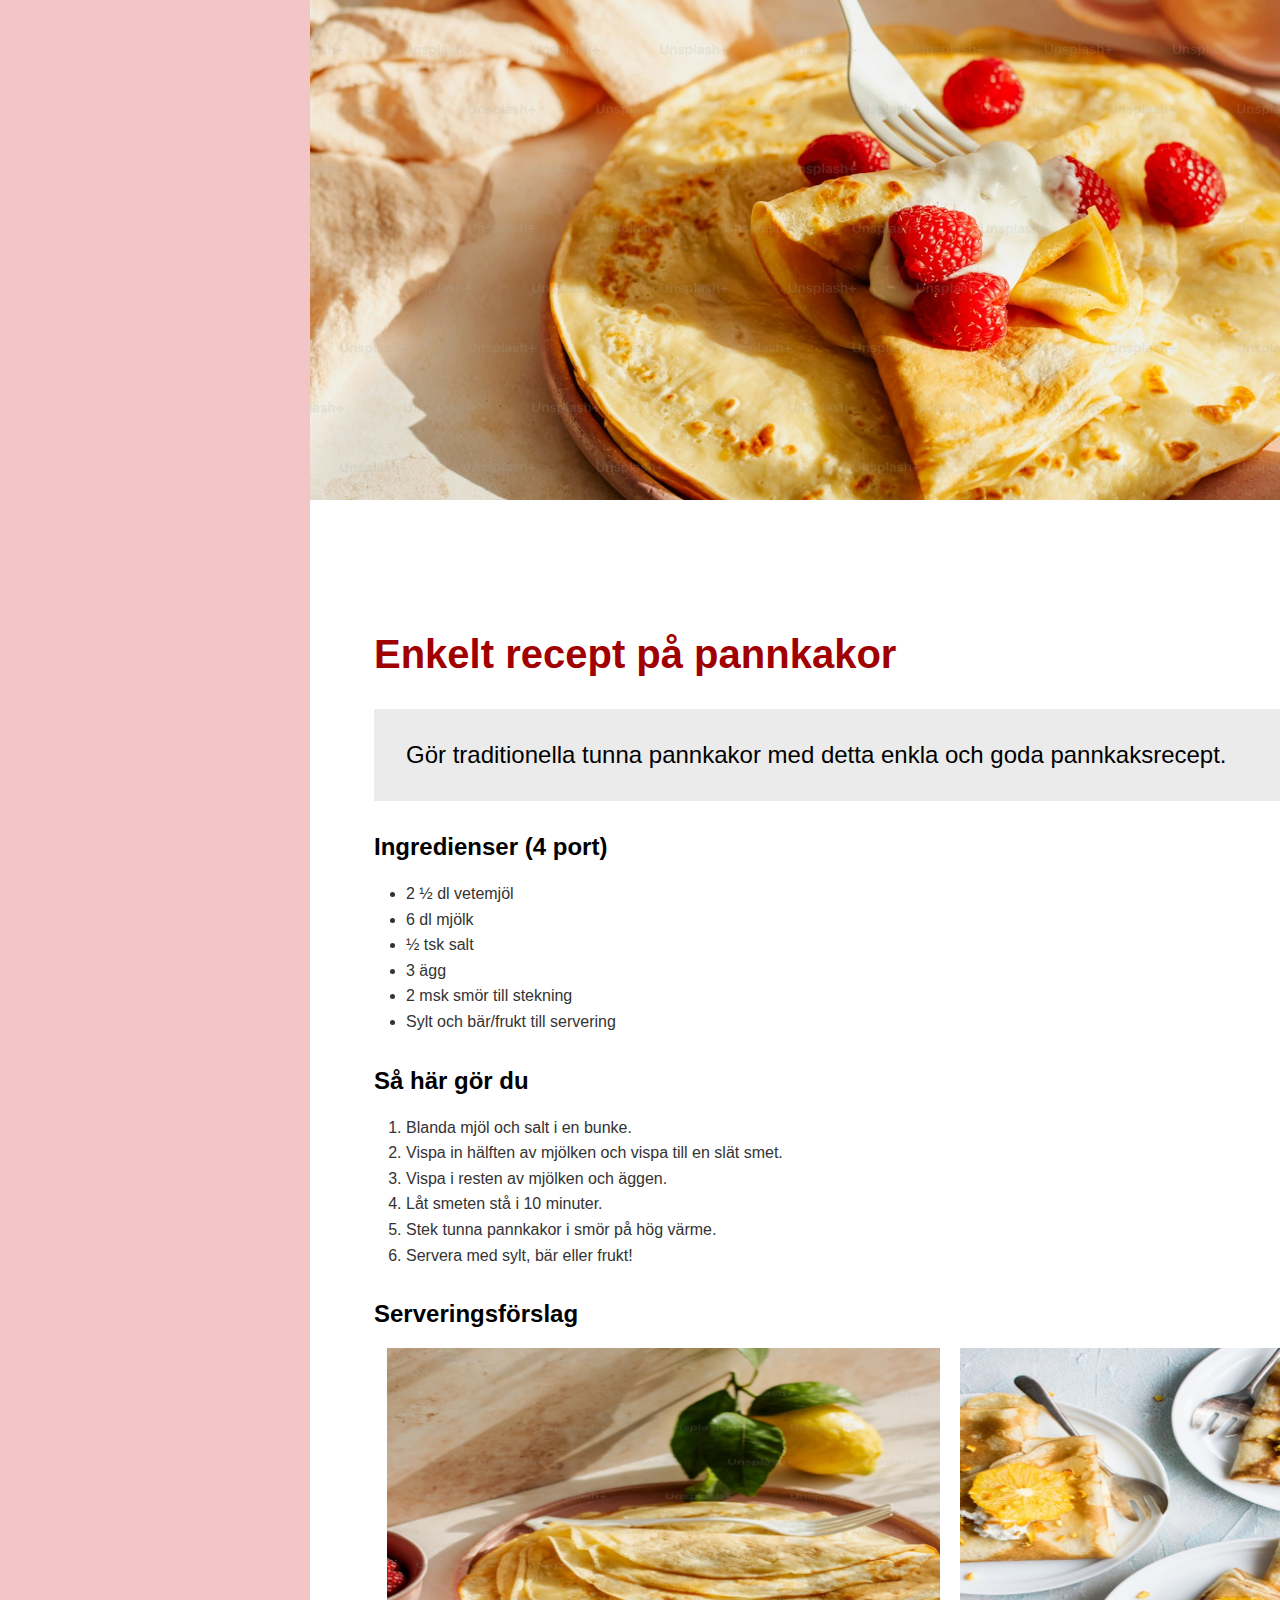
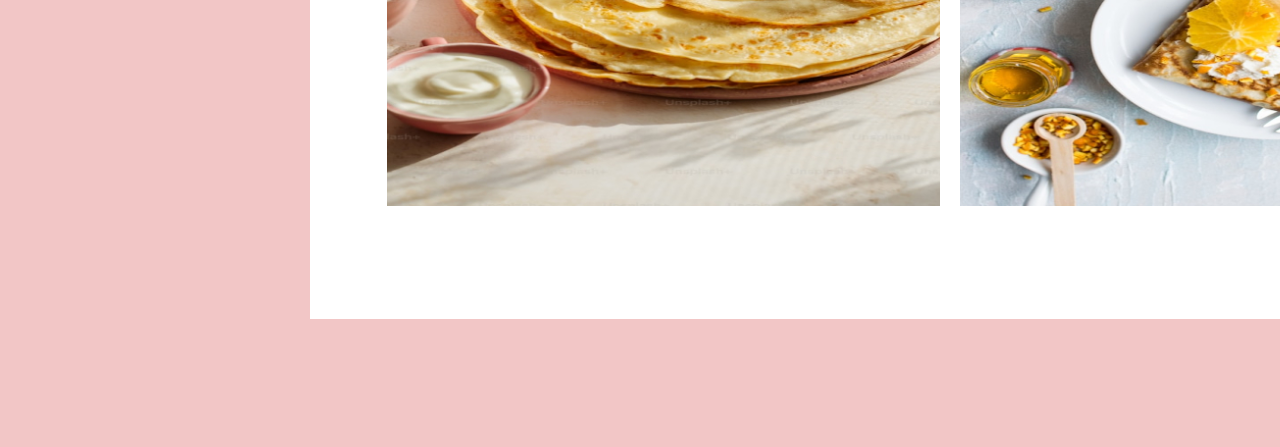
==== SuzanAlMajdalawi-Html-CSS/index.html @ 2e2034c9 "/SuzanAlMajdalawi-Html-CSS/index.html" ====
<!DOCTYPE html>
<html lang="en">
<head>
    <meta charset="UTF-8">

    <title>Enkelt recept på pannkakor</title>
    <link rel="stylesheet" href="style.css">
   
</head>
<body>
        
<div class="container">
    <!-- Add the main image at the top -->
    <img src="pancake.jpg" alt="Pannkakor" class="main-image">

    <div class="recipe-card">    
        <h2>Enkelt recept på pannkakor</h2>
        <p class="descriptionBox">Gör traditionella tunna pannkakor med detta enkla och goda pannkaksrecept.</p>
        
        <div class="ingredients">
            <h3>Ingredienser (4 port)</h3>
            <ul>
                <li>2 ½ dl vetemjöl</li>
                <li>6 dl mjölk</li>
                <li>½ tsk salt</li>
                <li>3 ägg</li>
                <li>2 msk smör till stekning</li>
                <li>Sylt och bär/frukt till servering</li>
            </ul>
        </div>

        <div class="instructions">
            <h3>Så här gör du</h3>
            <ol>
                <li>Blanda mjöl och salt i en bunke.</li>
                <li>Vispa in hälften av mjölken och vispa till en slät smet.</li>
                <li>Vispa i resten av mjölken och äggen.</li>
                <li>Låt smeten stå i 10 minuter.</li>
                <li>Stek tunna pannkakor i smör på hög värme.</li>
                <li>Servera med sylt, bär eller frukt!</li>
            </ol>
        </div>

        <div class="suggestions">
            <h3>Serveringsförslag</h3> 
            <div class="images">
                <img src="pancake1.jpg" alt="Pannkakor med bär och sylt">
                <img src="pancake2.jpg" alt="Pannkakor med frukt och honung">
            </div>
        </div>
    </div>
</div>

</body>
</html>
---- SuzanAlMajdalawi-Html-CSS/style.css ----
* {
    margin: initial;
    padding: 0;    
    bottom: 32px;
    box-sizing: border-box;
}

body {
    font-family: Arial, sans-serif;
    background-color: #f2c6c6;
    display: flex;
    justify-content: center;
    min-height: 100vh;
    width: 1900px; /* Set the width to 1900px */
    height: 1983px; /* Set the height to 1983px */
    margin-bottom: 64px; /* Creates 64px space at the bottom of the body */
    margin-top: 0px;
}

.image-container img {
    width: 100%;
    height: auto;
    display: block;

}

.container {
    position: relative;    
    width: 1280px;
    height: 1919px;

    top: 0;
    padding: 0px;
    background-color: #ffffff;
    box-shadow: 0 4px 8px rgba(0, 0, 0, 0);
    overflow: hidden;
}

.recipe-card {
    padding:64px;
}

.recipe-card h2 {
    margin-top: 64px;
    font-size: 40px;
    color: #a10000;
    text-align: left;
    margin-bottom: 32px;
}

.descriptionBox {
    text-align: left;
    background-color: #ebebeb;
    font-size: 24px;
    color: #000000;
    margin-bottom: 32px;
    padding: 32px;
}

.ingredients, .instructions {
    margin-bottom: 32px;
    gap: 64px;
}

.suggestions{
    margin-bottom: 32px;
    gap: 32px;
}

.ingredients h3, .instructions h3, .suggestions h3 {
    text-align: left;
    font-size: 24px;
    color: #000000;
    margin-bottom: 20px;
    gap: 20px; 
}

.ingredients ul, .instructions ol {
    padding-left: 32px;
    line-height: 1.6;
    color: #333;
    gap: 20px;
}

.suggestions .images {
    display: flex;
    gap: 20px;
    justify-content: center;
}

.suggestions img {
    width: 48%;
    
}

.suggestions h2 {

    margin-top: 32px;
    font-size: 30px;
    color: #a10000;
    text-align: center;
    margin-bottom: 32px;
}

.recipe-card-serving {
    padding: 32px;
}

.recipe-card-serving h2 {

    font-size: 30px;
    color: #a10000;
    text-align: center;
    margin-bottom: 11px;
}
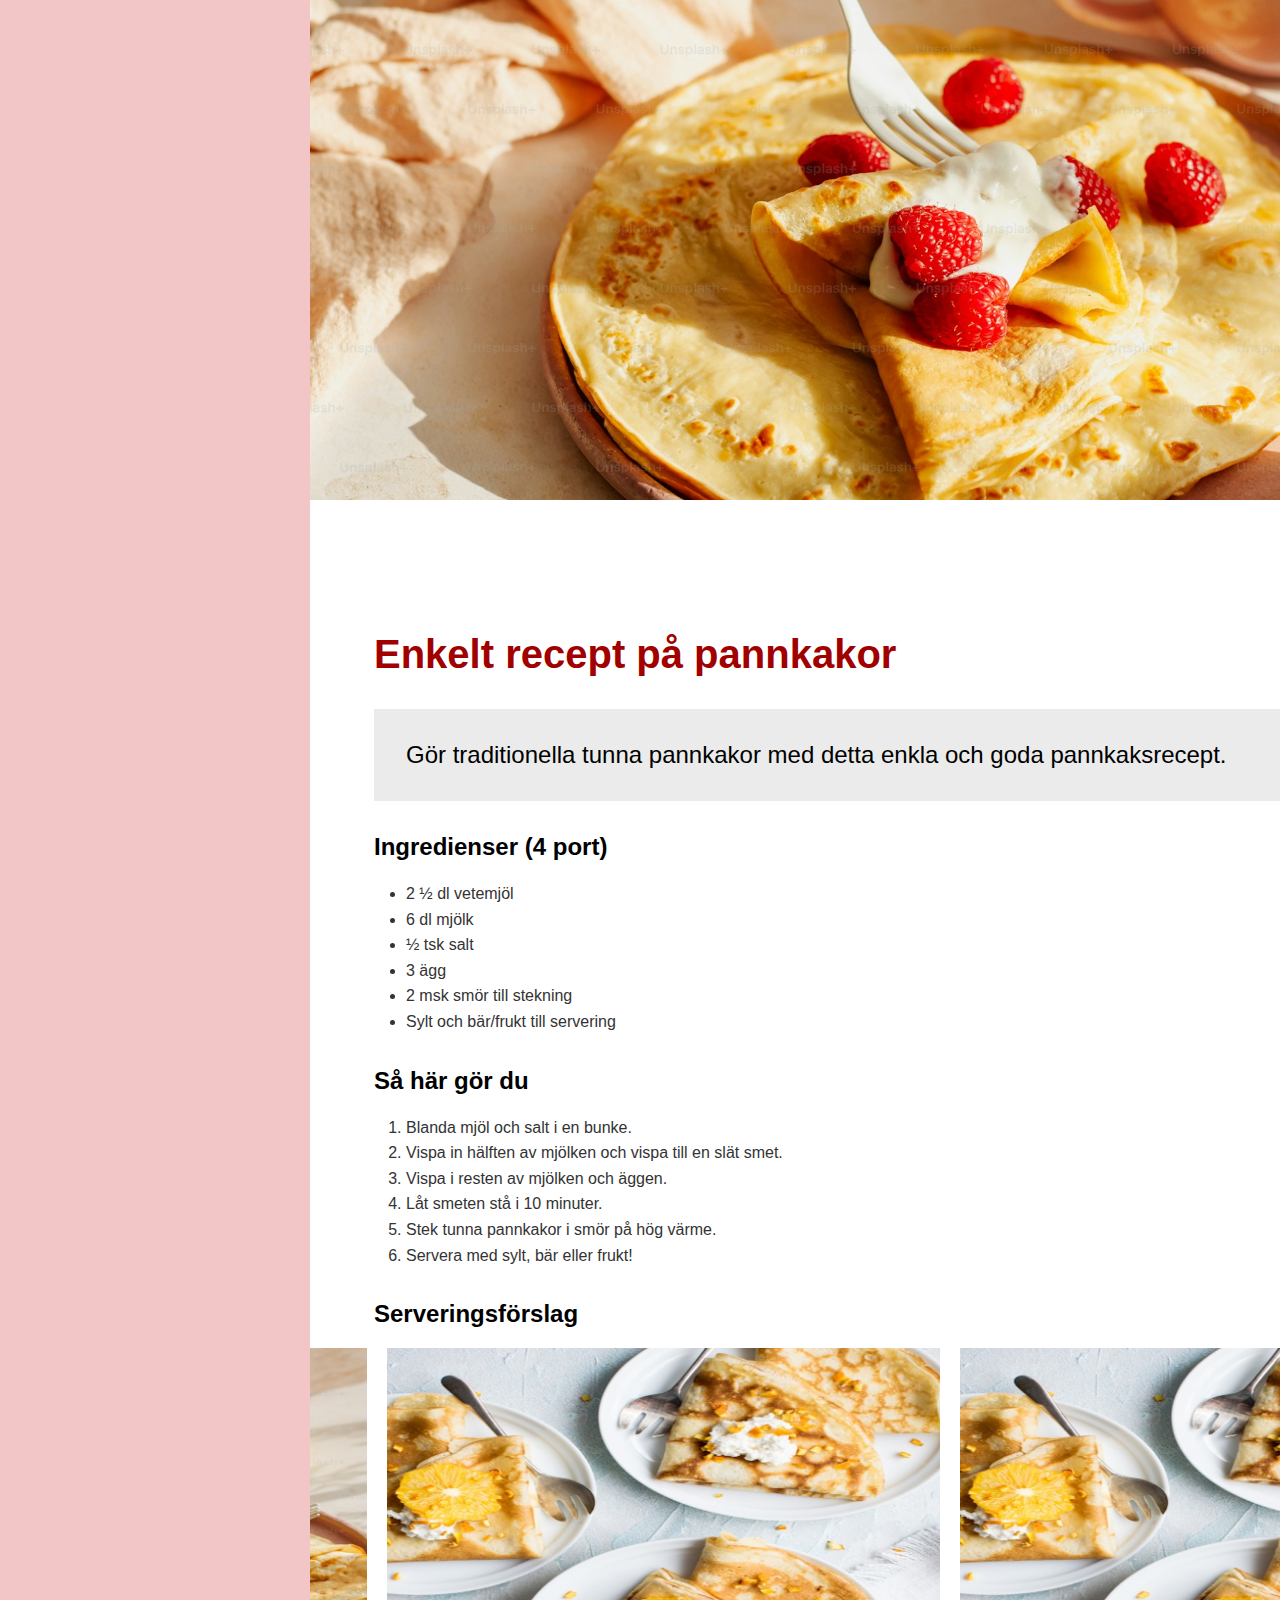
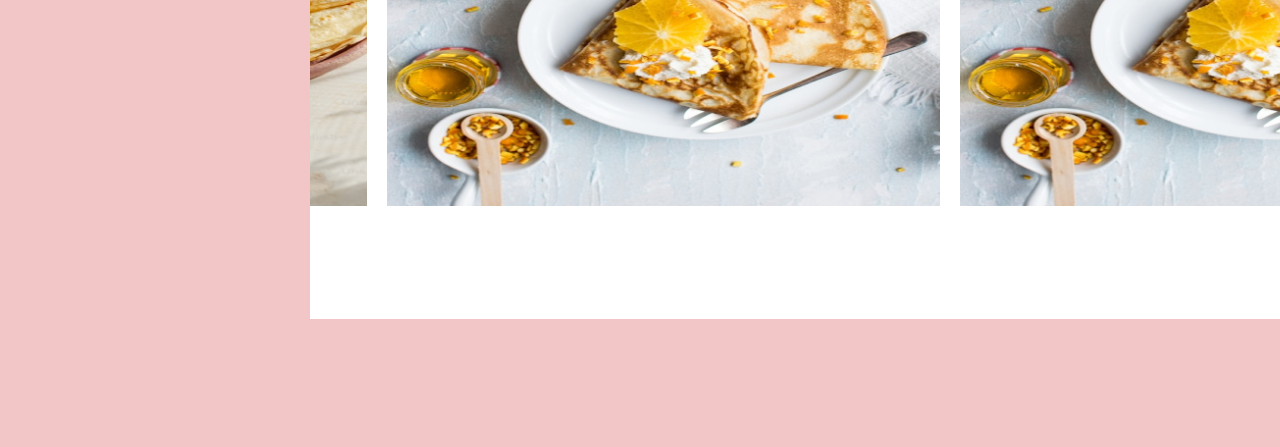
==== commit 0d7e1db1: "add more cod" ====
--- a/SuzanAlMajdalawi-Html-CSS/index.html
+++ b/SuzanAlMajdalawi-Html-CSS/index.html
@@ -46,10 +46,14 @@
             <div class="images">
                 <img src="pancake1.jpg" alt="Pannkakor med bär och sylt">
                 <img src="pancake2.jpg" alt="Pannkakor med frukt och honung">
+                <img src="pancake2.jpg" alt="Pannkakor med frukt och honung">
+                <img src="pancake.jpg" alt="Pannkakor med frukt och honung">
             </div>
         </div>
     </div>
+
 </div>
+
 
 </body>
 </html>
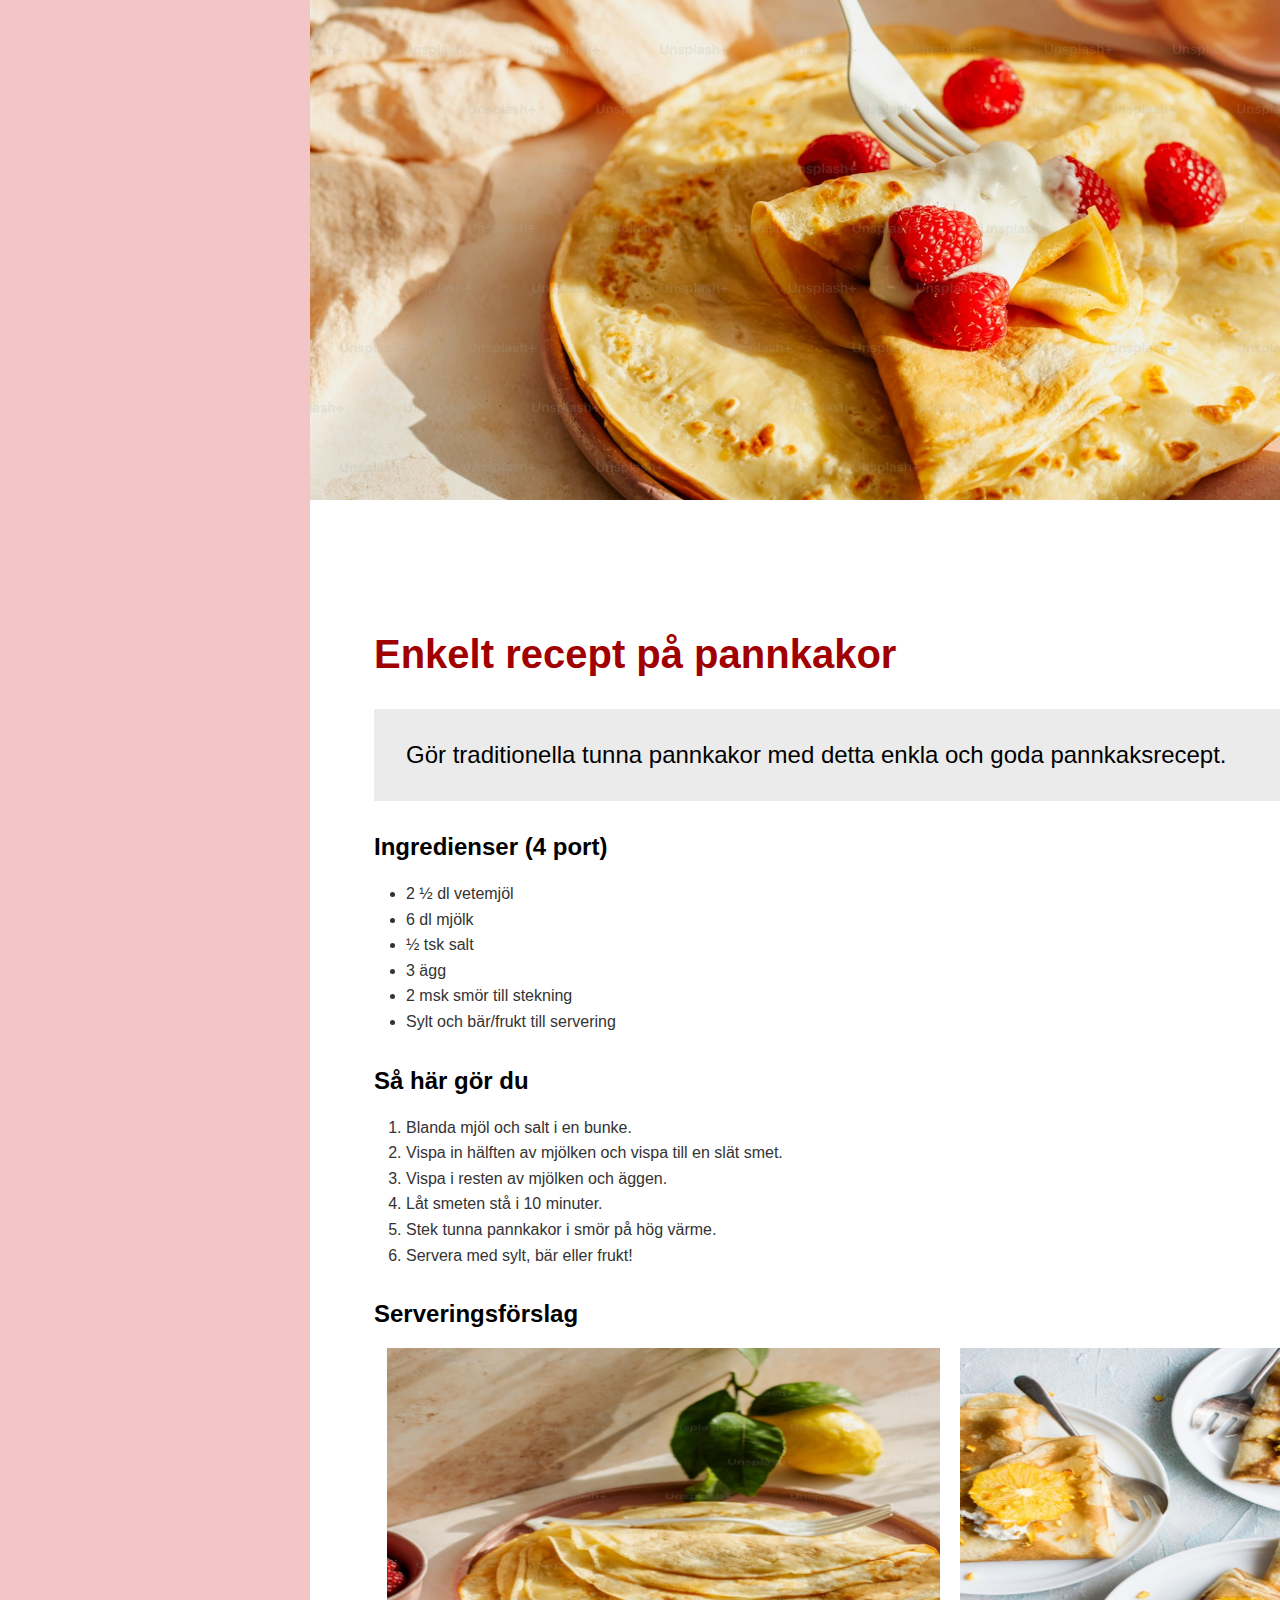
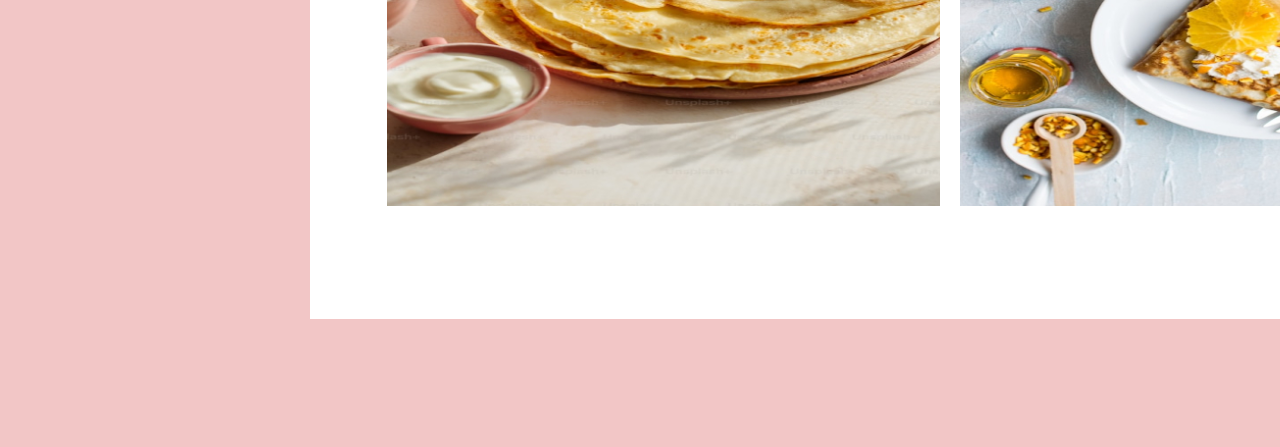
==== commit ae651b63: "Update index.html" ====
--- a/SuzanAlMajdalawi-Html-CSS/index.html
+++ b/SuzanAlMajdalawi-Html-CSS/index.html
@@ -46,8 +46,6 @@
             <div class="images">
                 <img src="pancake1.jpg" alt="Pannkakor med bär och sylt">
                 <img src="pancake2.jpg" alt="Pannkakor med frukt och honung">
-                <img src="pancake2.jpg" alt="Pannkakor med frukt och honung">
-                <img src="pancake.jpg" alt="Pannkakor med frukt och honung">
             </div>
         </div>
     </div>
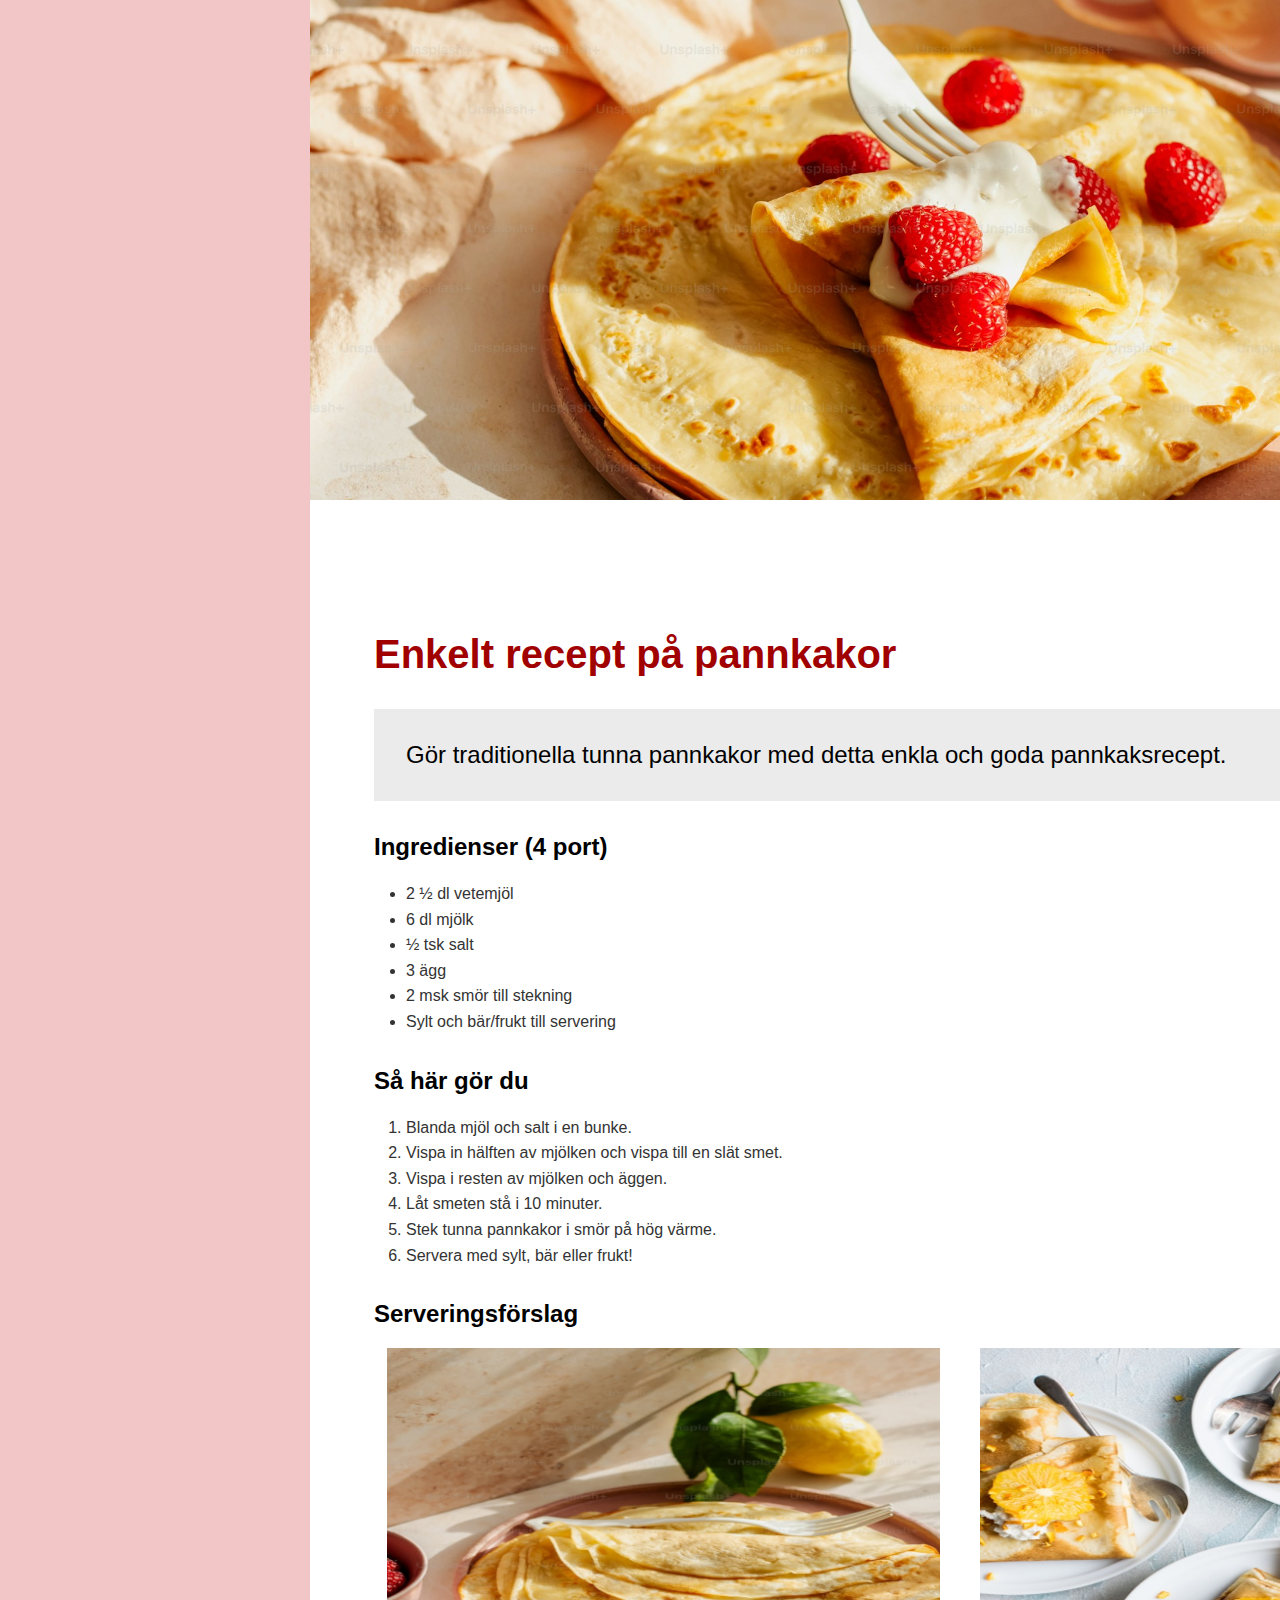
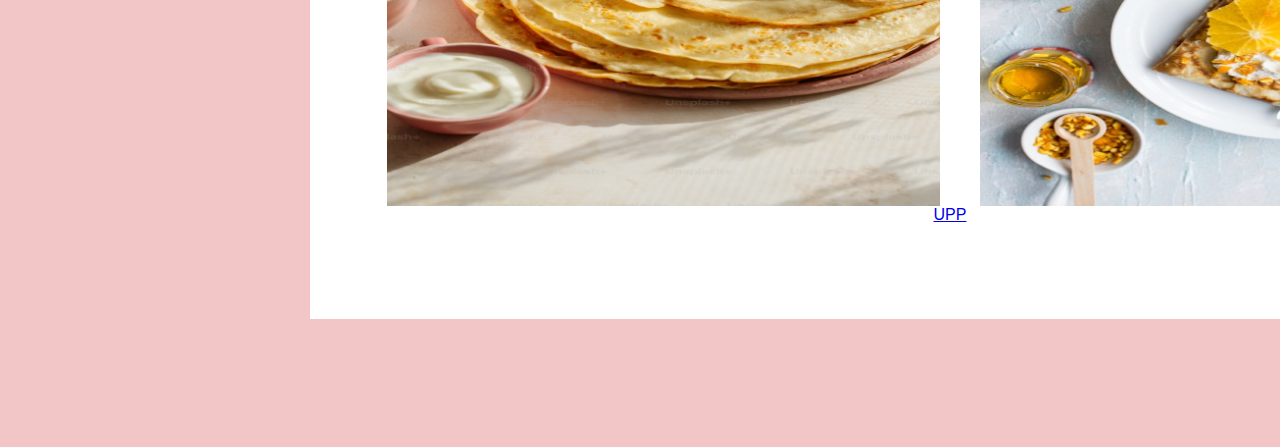
==== commit fcc8a2aa: "Nu använda code med ( section article header footer nav picture)" ====
--- a/SuzanAlMajdalawi-Html-CSS/index.html
+++ b/SuzanAlMajdalawi-Html-CSS/index.html
@@ -9,15 +9,19 @@
 </head>
 <body>
         
-<div class="container">
+<article class="container">
+    <header>
+        <picture>
+            <source srcset="pancake.jpg" media="(max-width)">
     <!-- Add the main image at the top -->
-    <img src="pancake.jpg" alt="Pannkakor" class="main-image">
-
-    <div class="recipe-card">    
+            <img src="pancake.jpg" alt="Pannkakor" class="main-image">
+        </picture>
+    </header>
+    <section class="recipe-card">    
         <h2>Enkelt recept på pannkakor</h2>
         <p class="descriptionBox">Gör traditionella tunna pannkakor med detta enkla och goda pannkaksrecept.</p>
         
-        <div class="ingredients">
+        <section class="ingredients">
             <h3>Ingredienser (4 port)</h3>
             <ul>
                 <li>2 ½ dl vetemjöl</li>
@@ -27,9 +31,9 @@
                 <li>2 msk smör till stekning</li>
                 <li>Sylt och bär/frukt till servering</li>
             </ul>
-        </div>
+        </section>
 
-        <div class="instructions">
+        <section class="instructions">
             <h3>Så här gör du</h3>
             <ol>
                 <li>Blanda mjöl och salt i en bunke.</li>
@@ -39,18 +43,28 @@
                 <li>Stek tunna pannkakor i smör på hög värme.</li>
                 <li>Servera med sylt, bär eller frukt!</li>
             </ol>
-        </div>
+        </section>
 
-        <div class="suggestions">
+        <section class="suggestions">
             <h3>Serveringsförslag</h3> 
+            
+            <picture>
             <div class="images">
+                <source srcset="pancake1.jpg" media="(max-width)">
                 <img src="pancake1.jpg" alt="Pannkakor med bär och sylt">
+                <source srcset="pancake2.jpg" media="(max-width)">
                 <img src="pancake2.jpg" alt="Pannkakor med frukt och honung">
             </div>
-        </div>
-    </div>
+            </picture>
 
-</div>
+            <footer>
+                <nav>
+                    <a href="#"> <center> UPP </center> </a></nav>
+            </footer>
+        </section>
+    </section>
+
+</article>
 
 
 </body>
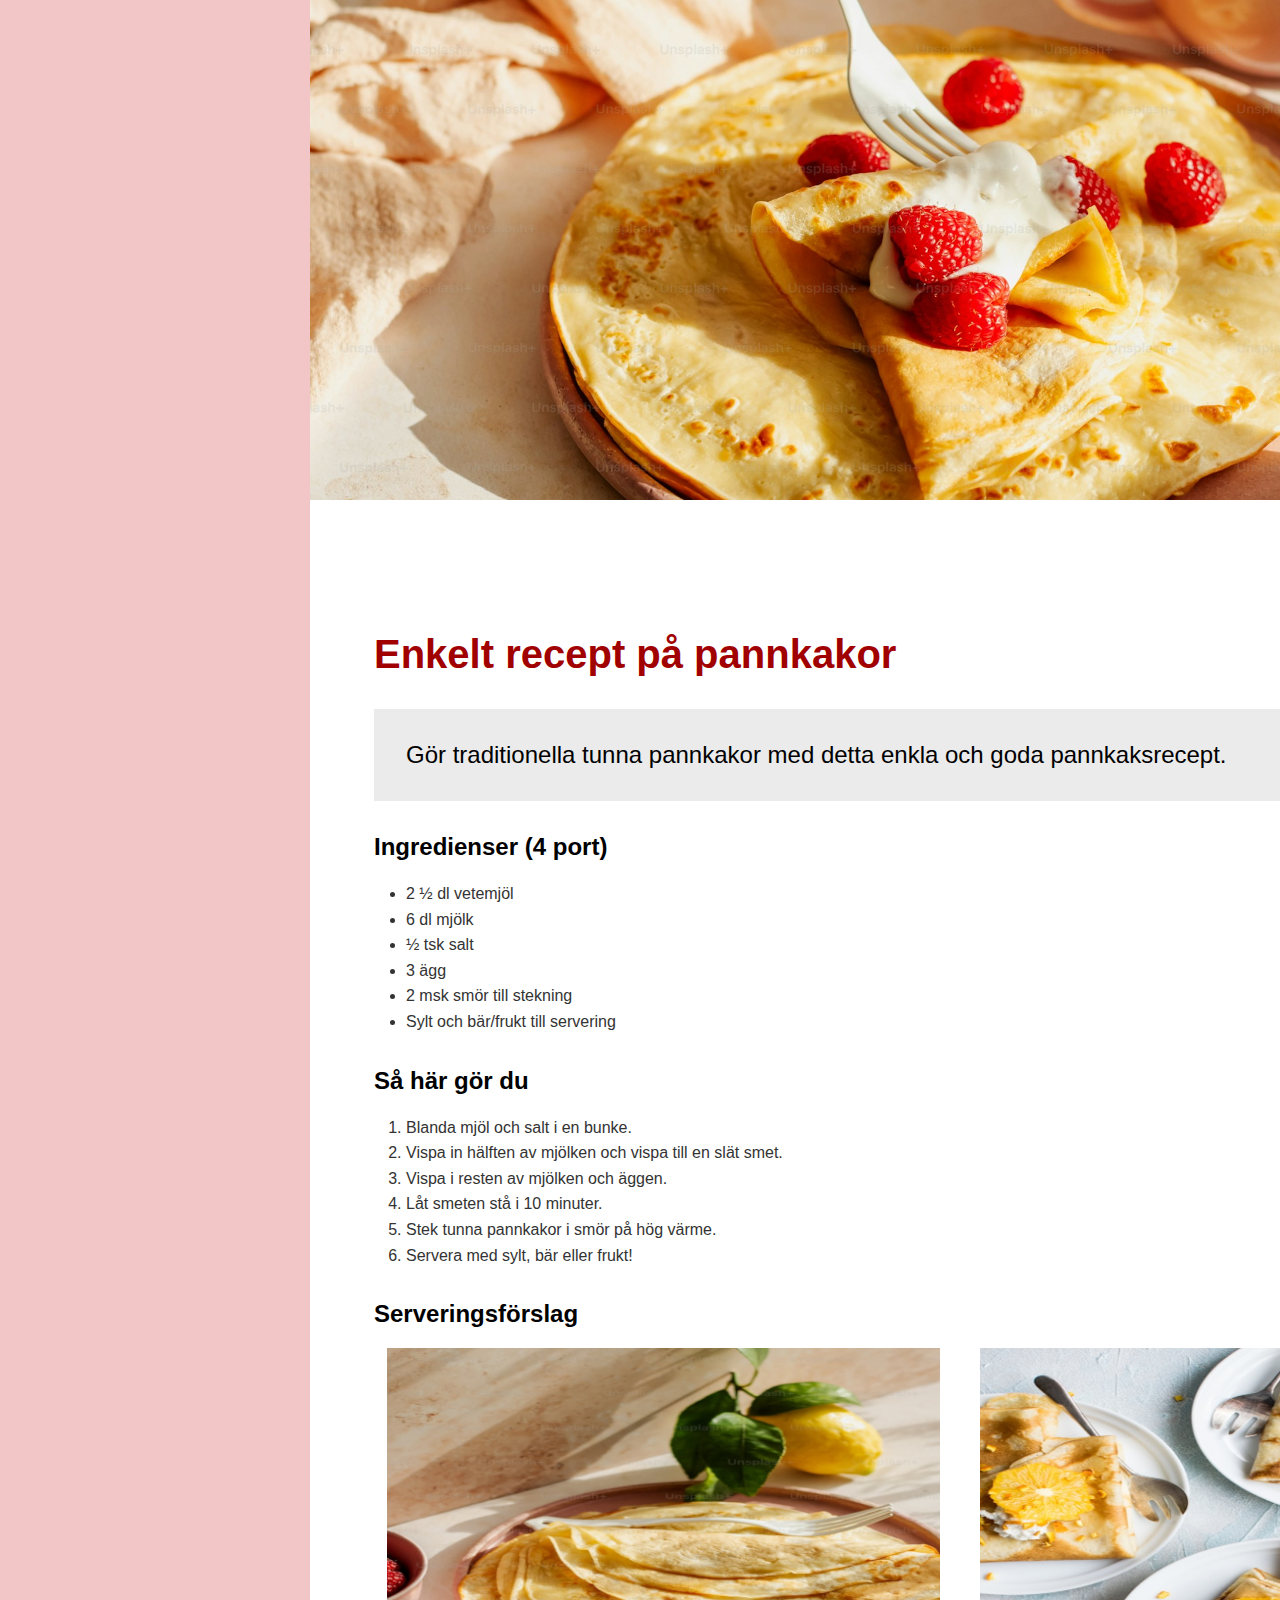
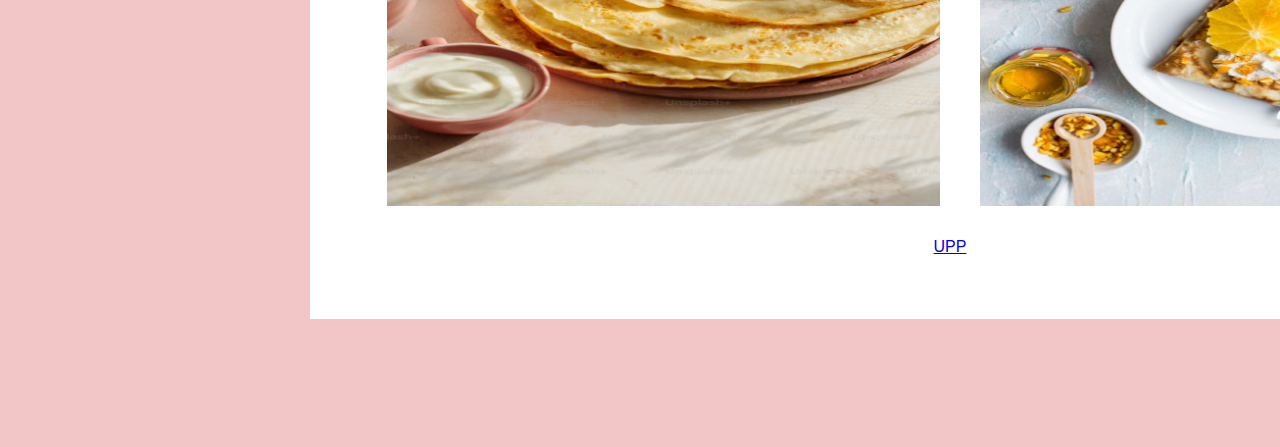
==== commit 136c1041: "flyta footer till section(suggestions)" ====
--- a/SuzanAlMajdalawi-Html-CSS/index.html
+++ b/SuzanAlMajdalawi-Html-CSS/index.html
@@ -47,7 +47,7 @@
 
         <section class="suggestions">
             <h3>Serveringsförslag</h3> 
-            
+
             <picture>
             <div class="images">
                 <source srcset="pancake1.jpg" media="(max-width)">
@@ -57,15 +57,15 @@
             </div>
             </picture>
 
-            <footer>
-                <nav>
-                    <a href="#"> <center> UPP </center> </a></nav>
-            </footer>
         </section>
+
+        <footer>
+            <nav>
+                <a href="#"> <center> UPP </center> </a></nav>
+        </footer>
+
     </section>
-
 </article>
-
 
 </body>
 </html>
